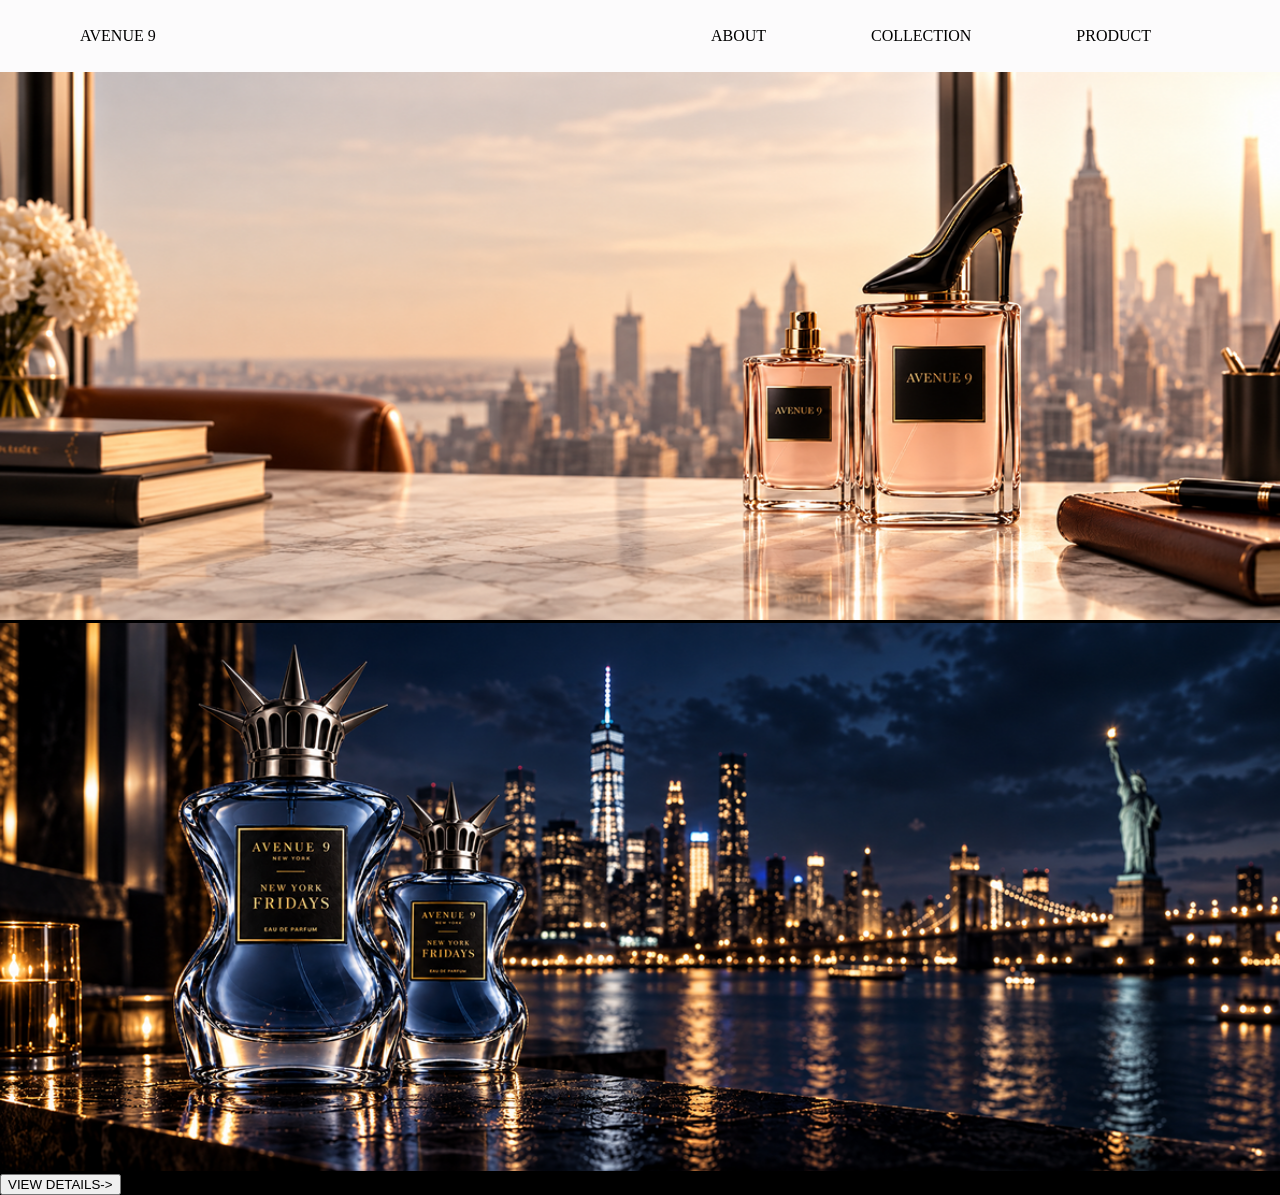
==== collection.html @ 8592f3ef "3차 저장" ====
<!doctype html>
<html lang="ko-KR">
  <head>
    <meta charset="UTF-8" />
    <meta name="viewport" content="width=device-width, initial-scale=1.0" />
    <title>Collection</title>
    <link rel="stylesheet" href="./styles/reset.css" />
    <link rel="stylesheet" href="./styles/collection.css" />
    <link rel="stylesheet" href="./styles/variables.css" />
    <link rel="stylesheet" href="./styles/component.css" />
  </head>
  <body style="background-color: var(--color-text-primary)">
    <header class="header">
      <div id="logo">AVENUE 9</div>
      <div class="menubar">
        <span>ABOUT</span>
        <span>COLLECTION</span>
        <span>PRODUCT</span>
      </div>
    </header>

    <main class="main_container">
      <div class="perfume1_container">
        <img
          src="./assets/images/collection/perfume1.png"
          class="perfume1_poster"
          alt="도시 아침을 배경으로 둘 병의 MONDAY 9AM 향수"
          width="100%"
        />
        <h1>AVENUE 9</h1>
        <button type="button">VIEW DETAILS-></button>
      </div>
      <div class="perfume2_container">
        <img
          src="./assets/images/collection/perfume2.png"
          class="perfume2_poster"
          alt="도시 밤을 배경으로 둘 병의 NEWYORK FRIDAYS 향수"
          width="100%"
        />
        <button type="button">VIEW DETAILS-></button>
      </div>
    </main>
  </body>
</html>
---- styles/collection.css ----
.perfume1_container {
  .perfume1_poster {
    position: relative;
  }
  h1 {
    position: absolute;
  }
  button {
    position: absolute;
  }
}

.perfume2_container {
  .perfume2_poster {
    position: relative;
  }
  position: absolute;
}
---- styles/variables.css ----
@import url('https://fonts.googleapis.com/css2?family=Cinzel:wght@400;700;900&family=Inria+Serif:wght@400&family=Inter:wght@400&family=Karantina:wght@400&family=Noto+Sans+KR:wght@400;700&display=swap');

:root {
  /*  Color  */

  --color-text-display-muted: #7d7771;
  --color-text-primary: #000000;
  --color-text-inverse: #fcfbfc;

  --color-bg-page: #f1efeb;
  --color-bg-footer: #f3ece3;
  --color-bg-header: #f3ece3;

  --color-surface-product: #d9d9d9;

  --color-brand-espresso: #160a03;
  --color-brand-deep-brown: #3f2e28;
  --color-brand-monday: #cda6a0;
  --color-brand-friday: #539baa;

  --color-control-dark: #160a03cc;
  --color-control-light: #ffffffcc;

  --color-bg-header-overlay: rgba(22, 10, 3, 0.18);

  /* Spacing - Primitive */

  --space-4: 4px;
  --space-8: 8px;
  --space-10: 10px;
  --space-12: 12px;
  --space-16: 16px;
  --space-20: 20px;
  --space-24: 24px;
  --space-32: 32px;
  --space-40: 40px;
  --space-48: 48px;
  --space-60: 60px;
  --space-64: 64px;
  --space-80: 80px;
  --space-96: 96px;
  --space-128: 128px;

  /* Spacing - Semantic */

  --spacing-2xs: var(--space-4);
  --spacing-xs: var(--space-8);
  --spacing-sm: var(--space-12);
  --spacing-md: var(--space-16);
  --spacing-lg: var(--space-24);
  --spacing-xl: var(--space-32);
  --spacing-2xl: var(--space-48);
  --spacing-3xl: var(--space-64);
  --spacing-4xl: var(--space-80);
  --spacing-5xl: var(--space-96);
  --spacing-6xl: var(--space-128);

  /* Typography - Font Family */
  --font-family-brand: 'Inria Serif', serif;
  --font-family-display: 'Cinzel', 'Noto Sans KR', serif;
  --font-family-body: 'Inter', 'Noto Sans KR', sans-serif;
  --font-family-accent: 'Karantina', 'Noto Sans KR', sans-serif;
  --font-family-korean: 'Noto Sans KR', sans-serif;

  /* Typography - Font Weight */
  --font-weight-regular: 400;
  --font-weight-bold: 700;
  --font-weight-black: 900;

  /* Typography - Primitive */

  --font-size-11: 11px;
  --font-size-12: 12px;
  --font-size-13: 13px;
  --font-size-14: 14px;
  --font-size-15: 15px;
  --font-size-16: 16px;
  --font-size-18: 18px;
  --font-size-20: 20px;
  --font-size-24: 24px;
  --font-size-28: 28px;
  --font-size-32: 32px;
  --font-size-36: 36px;
  --font-size-44: 44px;
  --font-size-46: 46px;
  --font-size-48: 48px;
  --font-size-56: 56px;
  --font-size-85: 85px;
  --font-size-96: 96px;
  --font-size-128: 128px;

  /* Typography - Semantic */

  --text-caption: var(--font-size-13);
  --text-body-sm: var(--font-size-15);
  --text-body: var(--font-size-16);
  --text-body-lg: var(--font-size-18);
  --text-label: var(--font-size-20);
  --text-heading-sm: var(--font-size-24);
  --text-heading-md: var(--font-size-28);
  --text-heading-lg: var(--font-size-32);
  --text-title: var(--font-size-36);
  --text-display-sm: var(--font-size-48);
  --text-display-md: var(--font-size-56);
  --text-display-lg: var(--font-size-96);
  --text-display-xl: var(--font-size-128);

  /* Radius */

  --radius-sm: 8px;
  --radius-md: 16px;
  --radius-lg: 24px;
  --radius-xl: 32px;
  --radius-full: 999px;
}
---- styles/component.css ----
/* =========================
   Header
========================= */
.header {
  display: flex;
  justify-content: space-between;
  align-items: center;
  width: 100%;
  height: 72px;

  background-color: var(--color-text-inverse);
  font-size: var(--text-body);

  #logo {
    margin-left: var(--spacing-4xl);
  }
  .menubar {
    display: flex;
    justify-content: space-evenly;
    width: 650px;
    margin-right: var(--spacing-lg);
  }
}

/* =========================
   Buttons
========================= */
.buynow_btn {
  background-color: var(--color-text-primary);
  color: var(--color-text-inverse);
  font-family: var(--font-family-accent);
  font-size: var(--text-label);
  width: 250px;
  height: 50px;
  padding: var(--spacing-sm);
  border: none;
  &:hover {
    background-color: var(--color-text-inverse);
    color: var(--color-text-primary);
  }
}

/* =========================
   Footer
========================= */
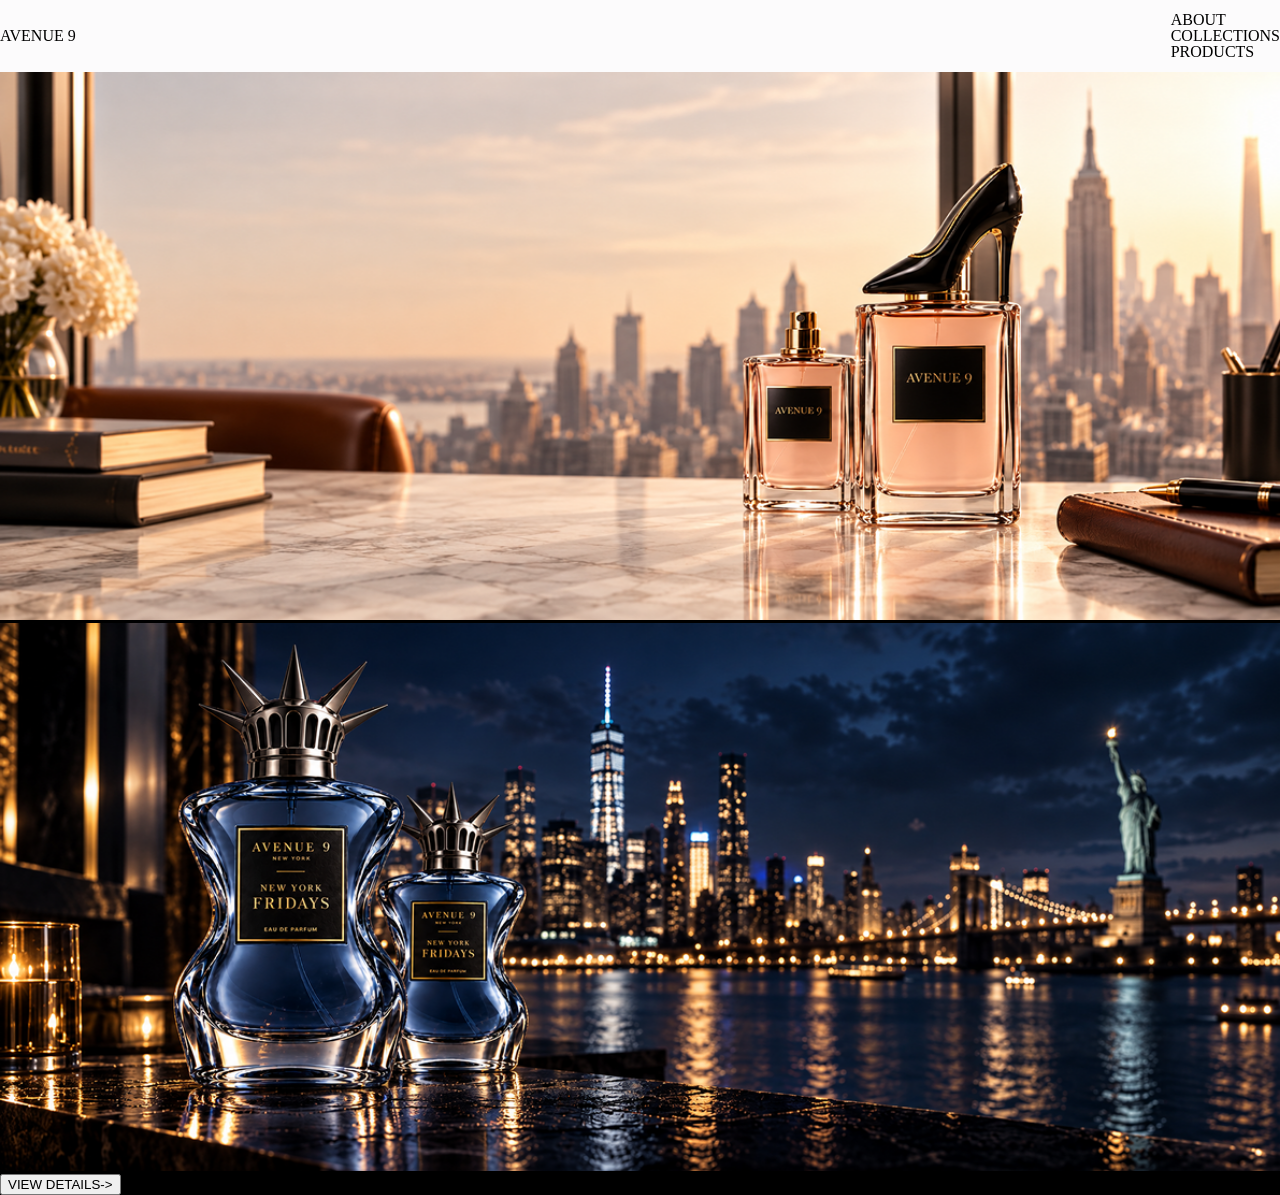
==== commit f797ec9a: "중간 저장-2" ====
--- a/collection.html
+++ b/collection.html
@@ -11,12 +11,21 @@
   </head>
   <body style="background-color: var(--color-text-primary)">
     <header class="header">
-      <div id="logo">AVENUE 9</div>
-      <div class="menubar">
-        <span>ABOUT</span>
-        <span>COLLECTION</span>
-        <span>PRODUCT</span>
-      </div>
+      <a href="./index.html" class="header__logo">AVENUE 9</a>
+
+      <nav class="header__nav" aria-label="주요 메뉴">
+        <ul class="header__nav-list">
+          <li>
+            <a href="#about">ABOUT</a>
+          </li>
+          <li>
+            <a href="#collection">COLLECTIONS</a>
+          </li>
+          <li>
+            <a href="#products">PRODUCTS</a>
+          </li>
+        </ul>
+      </nav>
     </header>
 
     <main class="main_container">
@@ -40,5 +49,16 @@
         <button type="button">VIEW DETAILS-></button>
       </div>
     </main>
+
+    <footer class="footer">
+      <div class="footer__inner">
+        <div class="footer__brand">
+          <a href="./index.html" class="footer__logo">AVENUE 9</a>
+          <p class="footer__tagline">Everyday scent, made for the city.</p>
+        </div>
+
+        <small class="footer__copyright">© 2026 AVENUE 9</small>
+      </div>
+    </footer>
   </body>
 </html>
--- a/styles/component.css
+++ b/styles/component.css
@@ -32,14 +32,100 @@
   font-size: var(--text-label);
   width: 250px;
   height: 50px;
-  padding: var(--spacing-sm);
-  border: none;
-  &:hover {
-    background-color: var(--color-text-inverse);
-    color: var(--color-text-primary);
-  }
+  padding: 10px;
 }
 
 /* =========================
-   Footer
+   Link Components
 ========================= */
+
+.button-link {
+  display: inline-block;
+  padding: var(--spacing-sm) var(--spacing-lg);
+
+  color: var(--color-text-inverse);
+  background: var(--color-brand-espresso);
+
+  font-size: var(--text-caption);
+  text-decoration: none;
+}
+
+.button-link:hover {
+  opacity: 0.8;
+}
+
+.button-link:focus-visible {
+  outline: 2px solid var(--color-text-inverse);
+  outline-offset: 2px;
+  box-shadow: 0 0 0 4px var(--color-text-primary);
+}
+
+.text-link {
+  display: inline-block;
+
+  color: inherit;
+  font-size: var(--text-caption);
+  text-decoration: underline;
+  text-underline-offset: 4px;
+}
+
+.text-link:hover {
+  opacity: 0.7;
+}
+
+.text-link:focus-visible {
+  outline: 2px solid currentColor;
+  outline-offset: 4px;
+}
+
+/* =========================
+   Footer Component
+========================= */
+
+.footer {
+  padding: var(--spacing-3xl) var(--spacing-xl);
+  background: var(--color-bg-footer);
+}
+
+.footer__inner {
+  width: min(100%, 1200px);
+  margin: 0 auto;
+
+  display: flex;
+  align-items: flex-end;
+  justify-content: space-between;
+  gap: var(--spacing-lg);
+}
+
+.footer__brand {
+  display: grid;
+  gap: var(--spacing-xs);
+}
+
+.footer__logo {
+  color: inherit;
+  font-family: var(--font-family-brand);
+  font-size: var(--text-heading-sm);
+  text-decoration: none;
+}
+
+.footer__tagline,
+.footer__copyright {
+  font-size: var(--text-caption);
+}
+
+.footer__logo:hover {
+  opacity: 0.7;
+}
+
+.footer__logo:focus-visible {
+  outline: 2px solid currentColor;
+  outline-offset: 4px;
+}
+
+@media (max-width: 768px) {
+  .footer__inner {
+    align-items: flex-start;
+    flex-direction: column;
+  }
+}
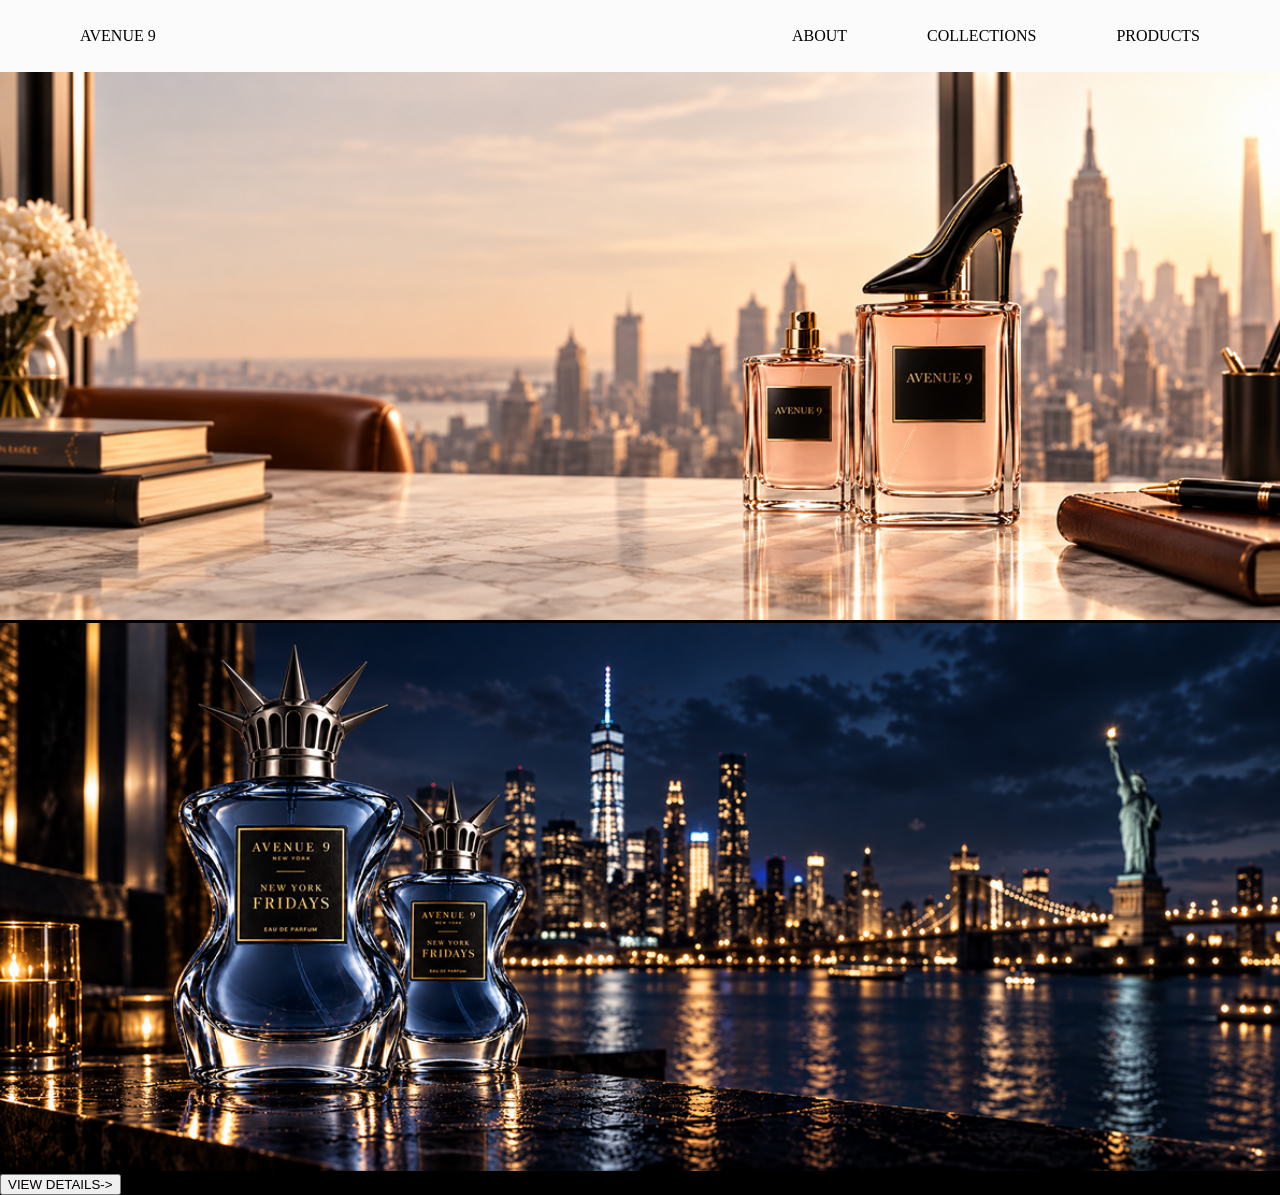
==== commit 90ff60c9: "perfume pages 최종" ====
--- a/collection.html
+++ b/collection.html
@@ -50,6 +50,7 @@
       </div>
     </main>
 
+    <!-- Footer -->
     <footer class="footer">
       <div class="footer__inner">
         <div class="footer__brand">
--- a/styles/component.css
+++ b/styles/component.css
@@ -2,24 +2,39 @@
    Header
 ========================= */
 .header {
+  box-sizing: border-box;
+
   display: flex;
   justify-content: space-between;
   align-items: center;
+
   width: 100%;
   height: 72px;
+  padding: 0 var(--spacing-4xl);
 
   background-color: var(--color-text-inverse);
   font-size: var(--text-body);
+}
 
-  #logo {
-    margin-left: var(--spacing-4xl);
-  }
-  .menubar {
-    display: flex;
-    justify-content: space-evenly;
-    width: 650px;
-    margin-right: var(--spacing-lg);
-  }
+.header__logo {
+  color: inherit;
+  font-family: var(--font-family-brand);
+  text-decoration: none;
+}
+
+.header__nav-list {
+  display: flex;
+  align-items: center;
+  gap: var(--spacing-4xl);
+}
+
+.header__nav a {
+  color: inherit;
+  text-decoration: none;
+}
+/*뭔가 어디에서 적용되고 있는 것 같은데 원인을 못 찾아서 일단 초기화시킴*/
+.header__nav {
+  padding: 0;
 }
 
 /* =========================
@@ -32,7 +47,23 @@
   font-size: var(--text-label);
   width: 250px;
   height: 50px;
-  padding: 10px;
+  padding: var(--spacing-sm);
+  border: none;
+
+  display: flex;
+  justify-content: center;
+  align-items: center;
+  &:hover {
+    background-color: var(--color-text-inverse);
+    color: var(--color-text-primary);
+  }
+}
+@media (max-width: 390px) {
+  .buynow_btn {
+    width: 80px;
+    height: 10px;
+    font-size: var(--text-caption);
+  }
 }
 
 /* =========================
